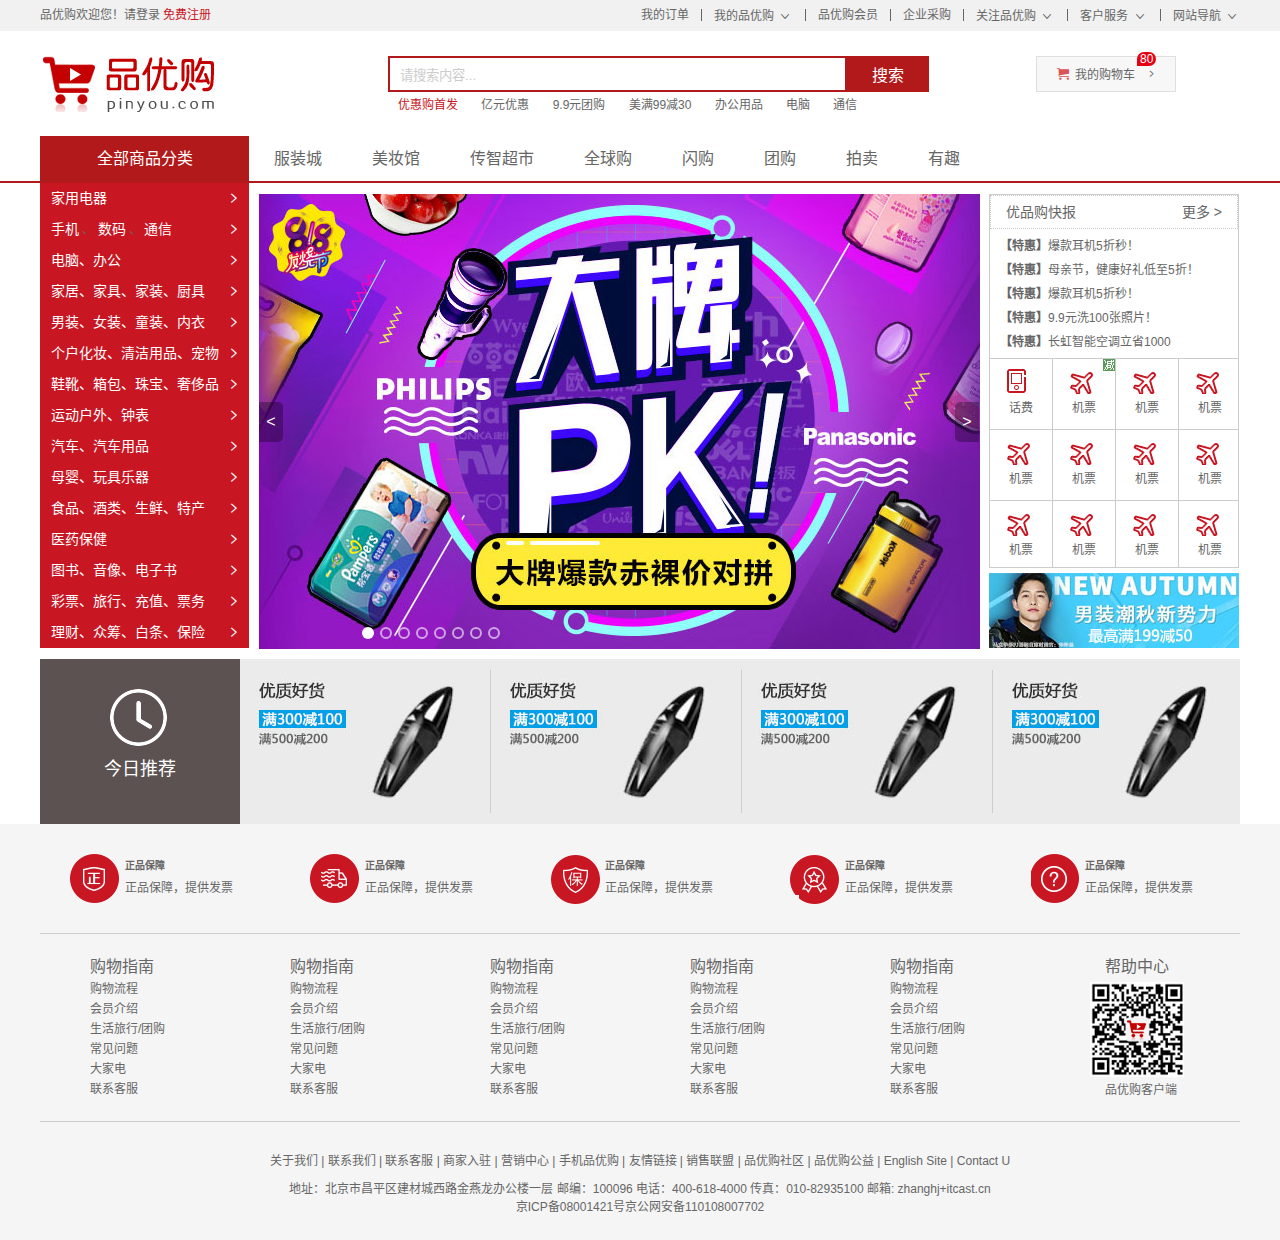
==== index.html @ c99577c7 "品优购第一天、第二天" ====
<!DOCTYPE html>
<html lang="zh-CN">
<head>
	<meta charset="UTF-8">
	<title>品优购-综合网购首选-正品低价、品质保障、配送及时、轻松购物！</title>
	<meta name="description" content="品优购JD.COM-专业的综合网上购物商城,销售家电、数码通讯、电脑、家居百货、服装服饰、母婴、图书、食品等数万个品牌优质商品.便捷、诚信的服务，为您提供愉悦的网上购物体验!" />
	<meta name="Keywords" content="网上购物,网上商城,手机,笔记本,电脑,MP3,CD,VCD,DV,相机,数码,配件,手表,存储卡,品优购" />
	<!-- 引入facicon.ico网页图标 -->
	<link rel="shortcut icon" href="favicon.ico"  type="image/x-icon"/>    
	<!-- 引入css 初始化的css 文件 -->
	<link rel="stylesheet" href="css/base.css">
	<!-- 引入公共样式的css 文件 -->
    <link rel="stylesheet" href="css/common.css">
    <!-- 引入首页的css文件 -->
    <link rel="stylesheet" href="css/index.css">
</head>
<body>
	<!-- 顶部快捷导航start -->
	<div class="shortcut">
		<div class="w">
			<div class="fl">
				<ul>
					<li>品优购欢迎您！ </li>
					<li> 
						<a href="#">请登录</a>
						<a href="#" class="style-red">免费注册</a>
					</li>
				</ul>
			</div>
			<div class="fr">
				<ul>
					<li><a href="#">我的订单</a></li>
					<li class="spacer"></li>
					<li>
						<a href="#">我的品优购</a>
						<i class="icomoon"></i>
					</li>
					<li class="spacer"></li>
					<li><a href="#">品优购会员</a></li>
					<li class="spacer"></li>
					<li><a href="#">企业采购</a></li>
					<li class="spacer"></li>
					<li><a href="#">关注品优购</a> <i class="icomoon"></i></li>
					<li class="spacer"></li>
					<li><a href="#">客户服务</a> <i class="icomoon"></i></li>
					<li class="spacer"></li>
					<li><a href="#">网站导航</a> <i class="icomoon"></i></li>
				</ul>
			</div>
		</div>
	</div>
	<!-- 顶部快捷导航end  -->
	<!-- header制作 -->
	<div class="header w">
		<!-- logo -->
		<div class="logo">
			<h1>
				<a href="index.html" title="品优购">品优购</a>
			</h1>
		</div>
		<!-- search -->
		<div class="search">
			<input type="text" class="text" value="请搜索内容...">
			<button class="btn">搜索</button>
		</div>
		<!-- hotwrods -->
		<div class="hotwrods">
			<a href="#" class="style-red">优惠购首发</a>
			<a href="#">亿元优惠</a>
			<a href="#">9.9元团购</a>
			<a href="#">美满99减30</a>
			<a href="#">办公用品</a>
			<a href="#">电脑</a>
			<a href="#">通信</a>                         
		</div>
		<div class="shopcar">
			<i class="car"> </i>我的购物车 <i class="arrow">  </i>  
			<i class="count">80</i>
		</div>
	</div>
	<!-- header 结束 -->
	<!-- nav start -->
	<div class="nav">
		<div class="w">
			<div class="dropdown fl">
                <div class="dt"> 全部商品分类 </div>
				<div class="dd">  
					<ul>
						<li class="menu_item"><a href="#">家用电器</a>  <i>  </i>  </li>
						<li class="menu_item">
						    <a href="#">手机</a>   、
						    <a href="#">数码</a>   、
						    <a href="#">通信</a>   
							<i>  </i>  
						</li>
						<li class="menu_item"><a href="#">电脑、办公</a>  <i>  </i>  </li>
						<li class="menu_item"><a href="#">家居、家具、家装、厨具</a>  <i>  </i>  </li>
						<li class="menu_item"><a href="#">男装、女装、童装、内衣</a>  <i>  </i>  </li>
						<li class="menu_item"><a href="#">个户化妆、清洁用品、宠物</a>  <i>  </i>  </li>
						<li class="menu_item"><a href="#">鞋靴、箱包、珠宝、奢侈品</a>  <i>  </i>  </li>		
						<li class="menu_item"><a href="#">运动户外、钟表</a>  <i>  </i>  </li>
						<li class="menu_item"><a href="#">汽车、汽车用品</a>  <i>  </i>  </li>
						<li class="menu_item"><a href="#">母婴、玩具乐器</a>  <i>  </i>  </li>
						<li class="menu_item"><a href="#">食品、酒类、生鲜、特产</a>  <i>  </i>  </li>
						<li class="menu_item"><a href="#">医药保健</a>  <i>  </i>  </li>
						<li class="menu_item"><a href="#">图书、音像、电子书</a>  <i> </i>  </li>
						<li class="menu_item"><a href="#">彩票、旅行、充值、票务</a>  <i> </i>  </li>
						<li class="menu_item"><a href="#">理财、众筹、白条、保险</a>  <i>  </i>  </li>
					</ul>
				 </div>
            </div>
			<div class="navitems fl">
                <ul>
					<li><a href="#">服装城</a></li>
					<li><a href="#">美妆馆</a></li>
					<li><a href="#">传智超市</a></li>
					<li><a href="#">全球购</a></li>
					<li><a href="#">闪购</a></li>
					<li><a href="#">团购</a></li>
					<li><a href="#">拍卖</a></li>
					<li><a href="#">有趣</a></li>
				</ul>    
            </div>
		</div>
	</div>
    <!-- nav end  -->

    <!-- main start -->
    <div class="w">
        <div class="main">
            <div class="focus">
                <a href="#" class="arrow-l"> < </a>
                <a href="#" class="arrow-r"> > </a>
                <ul>
                    <li>
                      <a href="#"><img src="upload/focus.jpg" alt=""></a>
                    </li>
                </ul>
                <ol class="circle">
                    <li class="current-circle"></li>
                    <li></li>
                    <li></li>
                    <li></li>
                    <li></li>
                    <li></li>
                    <li></li>
                    <li></li>
                </ol>
            </div>
            <div class="newsflash">
                <div class="news">
                    <div class="news-hd">
                        优品购快报
                        <a href="#">更多 ></a>
                    </div>
                    <div class="news-bd">
                        <ul>
                            <li><a href="#"><strong>【特惠】</strong>爆款耳机5折秒！</a></li>
                            <li><a href="#"><strong>【特惠】</strong>母亲节，健康好礼低至5折！</a></li>
                            <li><a href="#"><strong>【特惠】</strong>爆款耳机5折秒！</a></li>
                            <li><a href="#"><strong>【特惠】</strong>9.9元洗100张照片！</a></li>
                            <li><a href="#"><strong>【特惠】</strong>长虹智能空调立省1000</a></li>
                        </ul>
                    </div>
                </div>
                <div class="lifeservice">
                    <ul>
                        <li>
                            <a href="#">
                                <i class="service_ico service_ico_huafei"></i>
                                <p>话费</p>
                            </a>
                        </li>
                        <li>
                            <a href="#">
                                <i class="service_ico service_ico_feiji"></i>
                                <p>机票</p>
                            </a>
                            <span class="hot"></span>
                        </li>
                        <li>
                            <a href="#">
                                <i class="service_ico service_ico_feiji"></i>
                                <p>机票</p>
                            </a>
                        </li>
                        <li>
                            <a href="#">
                                <i class="service_ico service_ico_feiji"></i>
                                <p>机票</p>
                            </a>
                        </li>
                        <li>
                            <a href="#">
                                <i class="service_ico service_ico_feiji"></i>
                                <p>机票</p>
                            </a>
                        </li>
                        <li>
                            <a href="#">
                                <i class="service_ico service_ico_feiji"></i>
                                <p>机票</p>
                            </a>
                        </li>
                        <li>
                            <a href="#">
                                <i class="service_ico service_ico_feiji"></i>
                                <p>机票</p>
                            </a>
                        </li>
                        <li>
                            <a href="#">
                                <i class="service_ico service_ico_feiji"></i>
                                <p>机票</p>
                            </a>
                        </li>
                        <li>
                            <a href="#">
                                <i class="service_ico service_ico_feiji"></i>
                                <p>机票</p>
                            </a>
                        </li>
                        <li>
                            <a href="#">
                                <i class="service_ico service_ico_feiji"></i>
                                <p>机票</p>
                            </a>
                        </li>
                        <li>
                            <a href="#">
                                <i class="service_ico service_ico_feiji"></i>
                                <p>机票</p>
                            </a>
                        </li>
                        <li>
                            <a href="#">
                                <i class="service_ico service_ico_feiji"></i>
                                <p>机票</p>
                            </a>
                        </li>
                    </ul>
                </div>
                <div class="bargain">
                    <img src="upload/bargain.jpg" alt="">
                </div>
            </div>
        </div>
    </div>
    <!-- main start -->

    <!-- recommend start -->
    <div class="w">
        <div class="recommend">
            <div class="recommend_hd fl">
                <img src="img/clock.png" alt="">
                <p>今日推荐</p>
            </div>
            <div class="recommend_bd fl">
                <ul>
                    <li><img src="upload/pic.jpg" alt=""></li>
                    <li><img src="upload/pic.jpg" alt=""></li>
                    <li><img src="upload/pic.jpg" alt=""></li>
                    <li><img src="upload/pic.jpg" alt=""></li>
                </ul>
            </div>
        </div>
    </div>
    <!-- recommend start -->

    <!-- footer start -->
    <div class="footer">
        <div class="w">
            <div class="mod_service">
                <ul>
                    <li>
                        <i class="mod-service-icon mod_service_zheng"></i>
                        <div class="mod_service_title">
                            <h5>正品保障</h5>
			 				<p>正品保障，提供发票</p>
                        </div>
                    </li>
                    <li>
                        <i class="mod-service-icon mod_service_kuai"></i>
                        <div class="mod_service_title">
                            <h5>正品保障</h5>
			 				<p>正品保障，提供发票</p>
                        </div>
                    </li>
                    <li>
                        <i class="mod-service-icon mod_service_bao"></i>
                        <div class="mod_service_title">
                            <h5>正品保障</h5>
                                <p>正品保障，提供发票</p>
                        </div>
                    </li>
                    <li>
                        <i class="mod-service-icon mod_service_xing"></i>
                        <div class="mod_service_title">
                            <h5>正品保障</h5>
                                <p>正品保障，提供发票</p>
                        </div>
                    </li>
                    <li>
                        <i class="mod-service-icon mod_service_wen"></i>
                        <div class="mod_service_title">
                            <h5>正品保障</h5>
                                <p>正品保障，提供发票</p>
                        </div>    
                    </li>
                </ul>
            </div>
            <div class="mod_help">
                <dl class="mod_help_item">
                    <dt>购物指南</dt>
                    <dd> <a href="#">购物流程 </a></dd>
                    <dd> <a href="#">会员介绍 </a></dd>
                    <dd> <a href="#">生活旅行/团购 </a></dd>
                    <dd> <a href="#">常见问题 </a></dd>
                    <dd> <a href="#">大家电 </a></dd>
                    <dd> <a href="#">联系客服 </a></dd>
                </dl>
                <dl class="mod_help_item">
                    <dt>购物指南</dt>
                    <dd> <a href="#">购物流程 </a></dd>
                    <dd> <a href="#">会员介绍 </a></dd>
                    <dd> <a href="#">生活旅行/团购 </a></dd>
                    <dd> <a href="#">常见问题 </a></dd>
                    <dd> <a href="#">大家电 </a></dd>
                    <dd> <a href="#">联系客服 </a></dd>
                </dl>
                <dl class="mod_help_item">
                    <dt>购物指南</dt>
                    <dd> <a href="#">购物流程 </a></dd>
                    <dd> <a href="#">会员介绍 </a></dd>
                    <dd> <a href="#">生活旅行/团购 </a></dd>
                    <dd> <a href="#">常见问题 </a></dd>
                    <dd> <a href="#">大家电 </a></dd>
                    <dd> <a href="#">联系客服 </a></dd>
                </dl>
                <dl class="mod_help_item">
                    <dt>购物指南</dt>
                    <dd> <a href="#">购物流程 </a></dd>
                    <dd> <a href="#">会员介绍 </a></dd>
                    <dd> <a href="#">生活旅行/团购 </a></dd>
                    <dd> <a href="#">常见问题 </a></dd>
                    <dd> <a href="#">大家电 </a></dd>
                    <dd> <a href="#">联系客服 </a></dd>
                </dl>
                <dl class="mod_help_item">
                    <dt>购物指南</dt>
                    <dd> <a href="#">购物流程 </a></dd>
                    <dd> <a href="#">会员介绍 </a></dd>
                    <dd> <a href="#">生活旅行/团购 </a></dd>
                    <dd> <a href="#">常见问题 </a></dd>
                    <dd> <a href="#">大家电 </a></dd>
                    <dd> <a href="#">联系客服 </a></dd>
                </dl>
                <dl class="mod_help_item mod_help_app">
                    <dt>帮助中心</dt>
                    <dd> 
                        <img src="upload/erweima.png" alt="">
                        <p>品优购客户端</p>
                    </dd>
                </dl>
            </div>
            <div class="mod_copyright">
                <p class="mod_copyright_link">
                    关于我们  |  联系我们  |  联系客服  |  商家入驻  |  营销中心  |  手机品优购  |  友情链接  |  销售联盟  |  品优购社区  |  品优购公益  |  English Site  |  Contact U
                </p>
                <p>
                    地址：北京市昌平区建材城西路金燕龙办公楼一层 邮编：100096 电话：400-618-4000 传真：010-82935100 邮箱: zhanghj+itcast.cn  <br>
                    京ICP备08001421号京公网安备110108007702
                </p>
            </div>
        </div>
    </div>
    <!-- footer end -->
</body>
</html>
---- css/base.css ----
/*清除元素默认的内外边距  */
* {
    margin: 0;
    padding: 0
}
/*让所有斜体 不倾斜*/
em,
i {
    font-style: normal;
}
/*去掉列表前面的小点*/
li {
    list-style: none;
}
/*图片没有边框   去掉图片底侧的空白缝隙*/
img {
    border: 0;  /*ie6*/
    vertical-align: middle;
}
/*让button 按钮 变成小手*/
button {
    cursor: pointer;
}
/*取消链接的下划线*/
a {
    color: #666;
    text-decoration: none;
}

a:hover {
    color: #e33333;
}

button,
input {
    font-family: 'Microsoft YaHei', 'Heiti SC', tahoma, arial, 'Hiragino Sans GB', \\5B8B\4F53, sans-serif;
    /*取消轮廓线 蓝色的*/
    outline: none;
}

body {
    background-color: #fff;
    font: 12px/1.5 'Microsoft YaHei', 'Heiti SC', tahoma, arial, 'Hiragino Sans GB', \\5B8B\4F53, sans-serif;
    color: #666
}

.hide,
.none {
    display: none;
}
/*清除浮动*/
.clearfix:after {
    visibility: hidden;
    clear: both;
    display: block;
    content: ".";
    height: 0
}

.clearfix {
    *zoom: 1
}
---- css/common.css ----
/*公共样式*/
.fl {
	float: left;
}
.fr {
	float: right;
}
@font-face {
    font-family: 'icomoon';
    src:  url('../fonts/icomoon.eot?7kkyc2');
    src:  url('../fonts/icomoon.eot?7kkyc2#iefix') format('embedded-opentype'),
    url('../fonts/icomoon.ttf?7kkyc2') format('truetype'),
    url('../fonts/icomoon.woff?7kkyc2') format('woff'),
    url('../fonts/icomoon.svg?7kkyc2#icomoon') format('svg');
  font-weight: normal;
  font-style: normal;
}
.fr .icomoon {
	font-family: 'icomoon';
	font-size: 16px;
	line-height: 26px;
}
/*版心*/
.w {
	width: 1200px;
	margin: 0 auto;
}
.style-red {
	color: #c81623;
}
.spacer {
	width: 1px;
	height: 12px;
	background-color: #666;
	margin: 9px 12px 0;
}
/*顶部快捷导航*/
.shortcut {
	height: 31px;
	background-color: #f1f1f1;
	line-height: 31px;
}
.shortcut li {
	float: left;
}
/*header区域*/
.header {
	position: relative;
	height: 105px;
}
.logo {
	position: absolute;
	top: 25px;
	left: 0;
	width: 175px;
	height: 56px;
}
.logo a {
	display: block;
	/*overflow: hidden;*/
	width: 175px;
	height: 56px;
	background: url(../img/logo.png) no-repeat;
	/*text-indent: -999px;*/
	font-size: 0;
}
.search {
	position: absolute;
	top: 25px;
	left: 348px;
}
.text {
	float: left;
	width: 445px;
	height: 32px;
	border: 2px solid #b1191a;
	padding-left: 10px;
	color: #ccc;
}
.btn {
	float: left;
	width: 82px;
	height: 36px;
	background-color: #b1191a;
	border: 0;
	font-size: 16px;
	color: #fff;
}
.hotwrods {
	position: absolute;
	top: 65px;
	left: 348px;
}
.hotwrods a {
	margin: 0 10px;
}
.shopcar {
	position: absolute;
	top:25px;
	right: 64px;
	width: 138px;
	height: 34px;
	border: 1px solid #dfdfdf;
	background-color: #f7f7f7;
	line-height: 34px;
	text-align: center;
}
.car {
	font-family: 'icomoon';
	color: #da5555;
}
.arrow {
	font-family: 'icomoon';
	margin-left: 5px;
}
.count {
	position: absolute;
	top: -5px;
	/*应该是左侧对齐 文字才能往右走显示*/
	left: 100px;
	background-color: #e60012;
	height: 14px;
	padding: 0 3px;
	line-height: 14px;
	color: #fff;
	/*border-radius: 左上角 右上角  右下角  左下角;*/
	border-radius: 7px 7px 7px 0;
}
/*nav start*/
.nav {
	height: 45px;
	border-bottom: 2px solid #b1191a;
}
.dropdown {
	width: 209px;
	height: 45px;
}
.dropdown .dt {
	height: 100%;
	background-color: #b1191a;
	font-size: 16px;
	color: #fff;
	text-align: center;
	line-height: 45px;
}
.dropdown .dd {
	height: 465px;
	background-color: #c81623;
	margin-top: 2px;
} 

.menu_item:hover {
	background-color: #fff;
}
/*鼠标经过li 里面的 a变颜色*/
.menu_item:hover a {
	color: #c81623;
}

.menu_item {
	height: 31px;
	line-height: 31px;
	margin-left: 1px;
	padding: 0 10px;
}
.menu_item a {
	font-size: 14px;
	color: #fff;
}
.menu_item i {
	float: right;
	font-family: 'icomoon';
	font-size: 18px;
	color: #fff;
}
.navitems ul li {
    float: left;
    height: 45px;
    line-height: 45px;
    text-align: center;
    padding: 0 25px;
    font-size: 16px;
    color: #b3b3b3;
}
.navitems ul li:hover {
    color: #c81623;
}
/*footer start*/
.footer {
    height: 386px;
    background-color: #f5f5f5;
    padding-top: 30px;
}
.mod_service {
    height: 79px;
    border-bottom: 1px solid #ccc;
}
.mod_service ul li {
    float: left;
    width: 240px;
}
.mod-service-icon {
    float: left;
    width: 50px;
    height: 50px;
    margin-left: 30px;
    background: url(../img/icons.png);
}
.mod_service_zheng {
    background-position: -253px -3px;
}
.mod_service_kuai {
    background-position: -255px -54px;
}
.mod_service_bao {
    background-position: -256px -105px;
}
.mod_service_xing {
    background-position: -258px -156px;
}
.mod_service_wen {
    background-position: -257px -209px;
}
.mod_service_title {
    float: left;
    margin-left: 5px;
}
.mod_service_title h5 {
    margin: 5px 0;
}
.mod_help {
    height: 187px;
    border-bottom: 1px solid #ccc;
}
.mod_help_item {
    float: left;
    width: 150px;
    margin-top: 20px;
    margin-left: 50px;
}
.mod_help_item dt {
    height: 25px;
    line-height: 25px;
    font-size: 16px; 
}
.mod_help_item dd {
    height: 20px;
    line-height: 20px;
    font-size: 12px; 
}
.mod_help_app dt,
.mod_help_app p {
    padding-left: 15px;
}
.mod_help_app img {
    margin: 3px 0;
}
.mod_copyright {
    margin-top: 30px;
    text-align: center;
}
.mod_copyright_link {
    margin-bottom: 10px;
    font-size: 12px;
}
---- css/index.css ----
/* 首页样式 */
.main {
    width: 980px;
    height: 455px;
    margin-left: 219px;
    margin-top: 11px;
}
.focus {
    position: relative;
    float: left;
    width: 720px;
    height: 455px;
}
.arrow-l,
.arrow-r {
    position: absolute;
    width: 24px;
    height: 40px;
    line-height: 40px;
    text-align: center;
    font-size: 16px;
    top: 50%;
    margin-top: -20px;
    border-radius: 0 5px 5px 0;
    color: #fff;
    background: rgba(0,0,0,.3);
}
.arrow-r {
    right: 0;
    border-radius: 5px 0 0 5px; 
}
.circle {
    position: absolute;
    bottom: 10px;
    left: 100px;
}
.circle li {
    float: left;
    width: 8px;
    height: 8px;
    border: 2px solid rgba(255,255,255,.6);
    margin: 0 3px;
    border-radius: 50%;
    cursor: pointer;
}
.circle li:hover {
    background-color: #fff;
}
.current-circle {
    background-color: #fff;
}
.newsflash {
    float: right;
    width: 250px;
    height: 455px;
}
.news {
    height: 163px;
    border: 1px solid #ccc;
}
.news-hd {
    padding: 0 15px;
    height: 32px;
    line-height: 32px;
    border: 1px dotted #ccc;
    font-size: 14px;
}
.news-hd a {
    float: right;
}
.news-bd {
    height: 130px;
    margin-top: 5px;
}
.news-bd ul {
    padding-left: 10px;
}
.news-bd ul li {
    height: 24px;
    line-height: 24px;
}
.lifeservice {
    height: 208px;
    border: 1px solid #ccc;
    overflow: hidden;
    border-top: 0;
}
.lifeservice ul {
    width: 300px;
}
.lifeservice ul li {
    position: relative;
    float: left;
    width: 62px;
    height: 70px;
    border-right: 1px solid #ccc;
    border-bottom: 1px solid #ccc;
}
.lifeservice a {
    display: block;
    height: 100%;
    text-align: center;
}
.lifeservice p {
    text-align: center;
}
.service_ico {
    display: block;
    width: 30px;
    height: 30px;
    margin: 10px auto;
    margin-bottom: 0;
    background: url(../img/icons.png);
}
.service_ico_huafei {
    background-position: -18px -16px;
}
.service_ico_feiji {
    background-position: -79px -15px;
}
.hot {
    position: absolute;
    width: 12px;
    height: 12px;
    background: url(../img/jian.jpg) no-repeat;
    top: 0;
    right: 0;
}
.bargain {
    height: 75px;
    margin-top: 5px;
}
.recommend {
    height: 165px;
    margin-top: 10px;
}

.recommend_hd {
    width: 200px;
    height: 165px;
    background-color: #5c5251;
}
.recommend_hd img {
    margin-top: 30px;
    margin-left: 70px;
    text-align: center;
}
.recommend_hd p {
    margin-top: 10px;
    text-align: center;
    color: #fff;
    font-size: 18px;
}
.recommend_bd {
    width: 1000px;
    overflow: hidden;
    height: 165px;
    background-color: #ebebeb;
}
.recommend_bd ul {
    width: 1100px;
}
.recommend_bd ul li {
    width: 250px;
    height: 143px;
    margin-top: 11px;
    border-right: 1px solid #ccc;
    float: left;
}
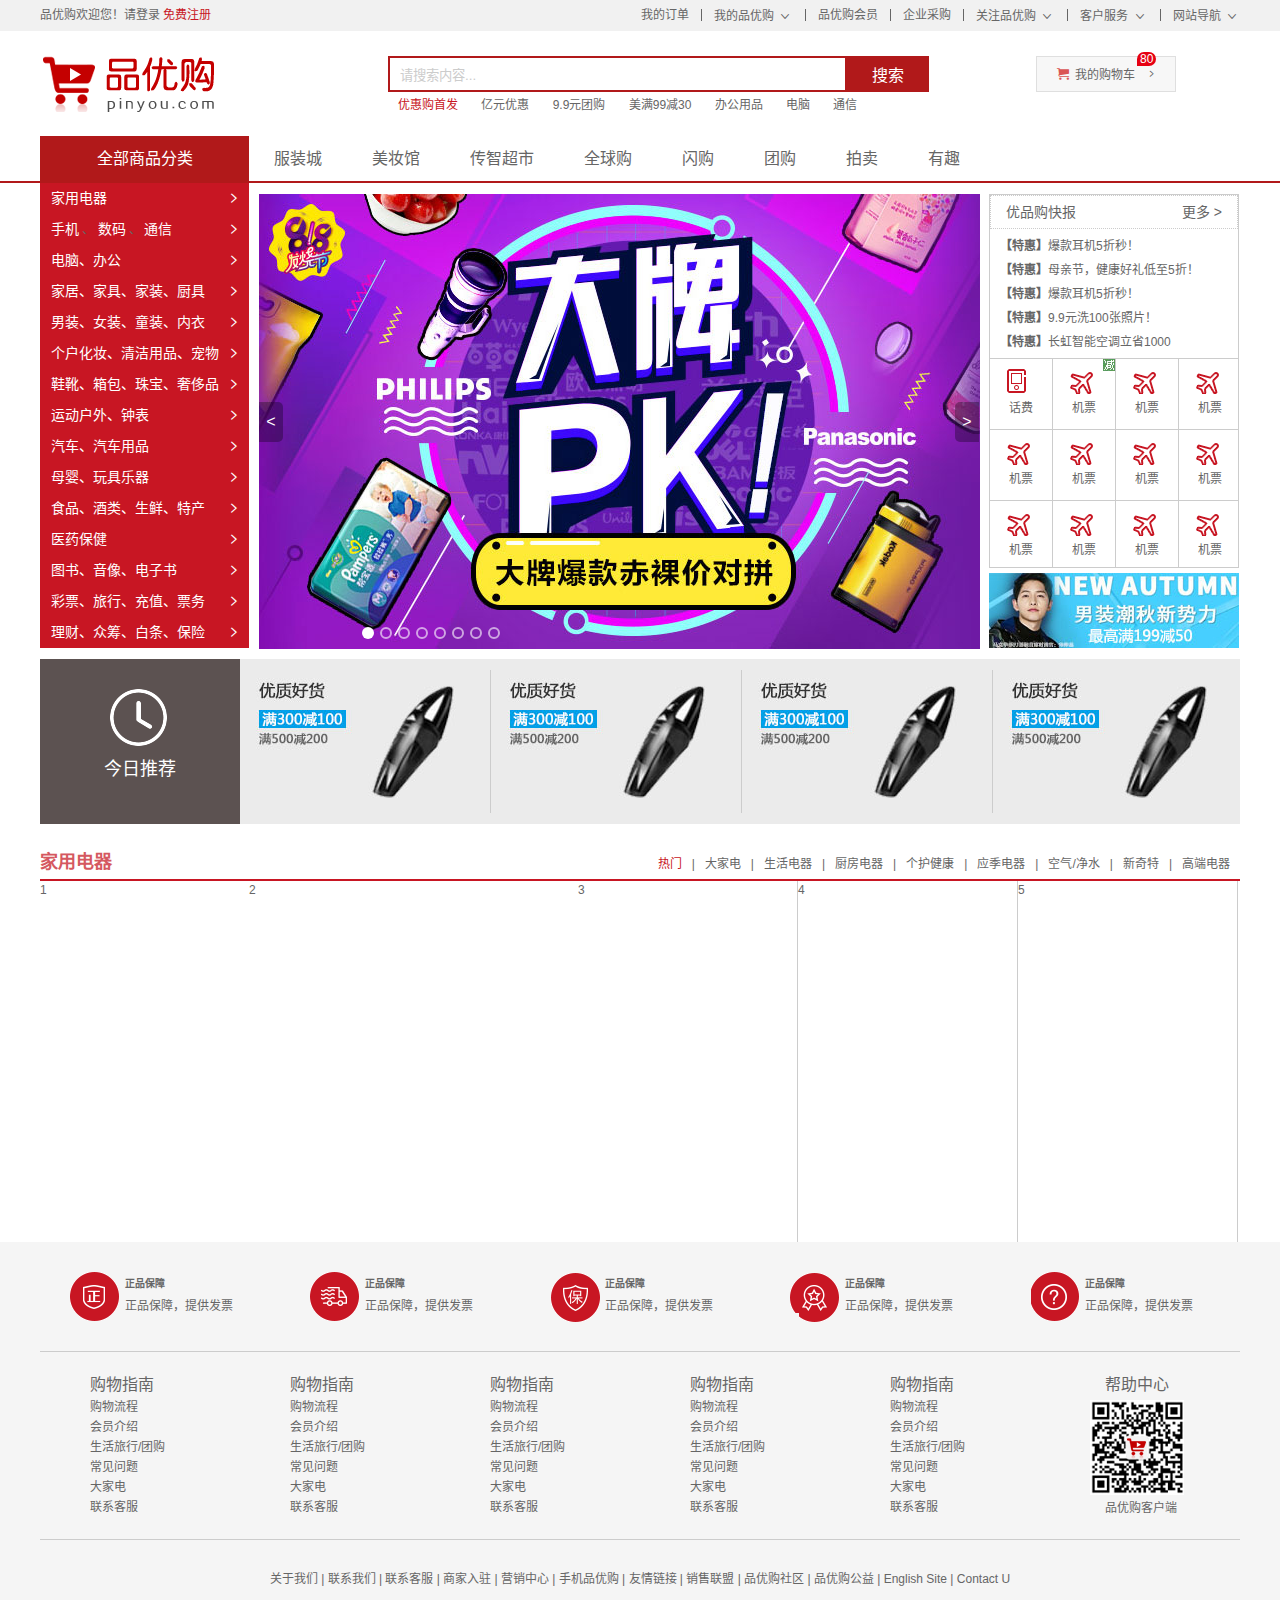
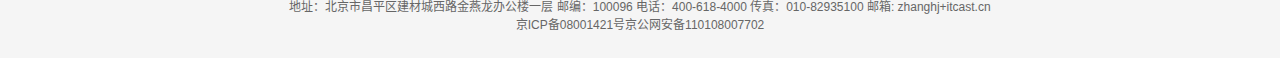
==== commit b5f8129b: "floor开发" ====
--- a/index.html
+++ b/index.html
@@ -265,7 +265,46 @@
             </div>
         </div>
     </div>
-    <!-- recommend start -->
+    <!-- recommend end -->
+
+    <!-- floor start -->
+    <div class="floor">
+        <div class="jiadian w">
+            <div class="box-hd">
+                <h3>家用电器</h3>
+                <div class="tab-list">
+                    <ul>
+                        <li><a href="#" class="style-red">热门</a>|</li>
+						<li><a href="#">大家电</a>|</li>
+						<li><a href="#">生活电器</a>|</li>
+						<li><a href="#">厨房电器</a>|</li>
+						<li><a href="#">个护健康</a>|</li>
+						<li><a href="#">应季电器</a>|</li>
+						<li><a href="#">空气/净水</a>|</li>
+						<li><a href="#">新奇特</a>|</li>
+						<li><a href="#">高端电器</a></li>
+                    </ul>
+                </div>
+            </div>
+            <div class="box-bd">
+                <ul class="tab-content">
+                    <li class="w209">1</li>
+                    <li class="w329">2</li>
+                    <li class="w219">3</li>
+                    <li class="w219">4</li>
+                    <li class="w219">5</li>
+                </ul>
+                <!-- <ul class="tab-content">
+                    <li>1</li>
+                    <li>2</li>
+                    <li>3</li>
+                    <li>4</li>
+                    <li>5</li>
+                </ul> -->
+            </div>
+        </div>
+    </div>
+    <!-- floor end -->
 
     <!-- footer start -->
     <div class="footer">
--- a/css/index.css
+++ b/css/index.css
@@ -167,5 +167,45 @@
     border-right: 1px solid #ccc;
     float: left;
 }
+/* floor start */
+.box-hd {
+    height: 30px;
+    margin-top: 25px;
+    border-bottom: 2px solid #c81623;
+}
+.box-hd h3 {
+    float: left;
+    color: #d55860;
+    font-size: 18px;
+}
+.tab-list {
+    height: 30px;
+    line-height: 30px;
+    float: right;
+}
+.tab-list ul li {
+    float: left;
+}
+.tab-list ul li a {
+    margin: 0 10px;
+}
+.box-bd {
+    height: 361px;
+}
+.tab-content li {
+    height: 361px;
+    float: left;
+}
+.w209 {
+    width: 209px;
+}
+.w329 {
+    width: 329px;
+}
+.w219 {
+    width: 219px;
+    border-right: 1px solid #ccc;
+}
+/* floor end */
 
 
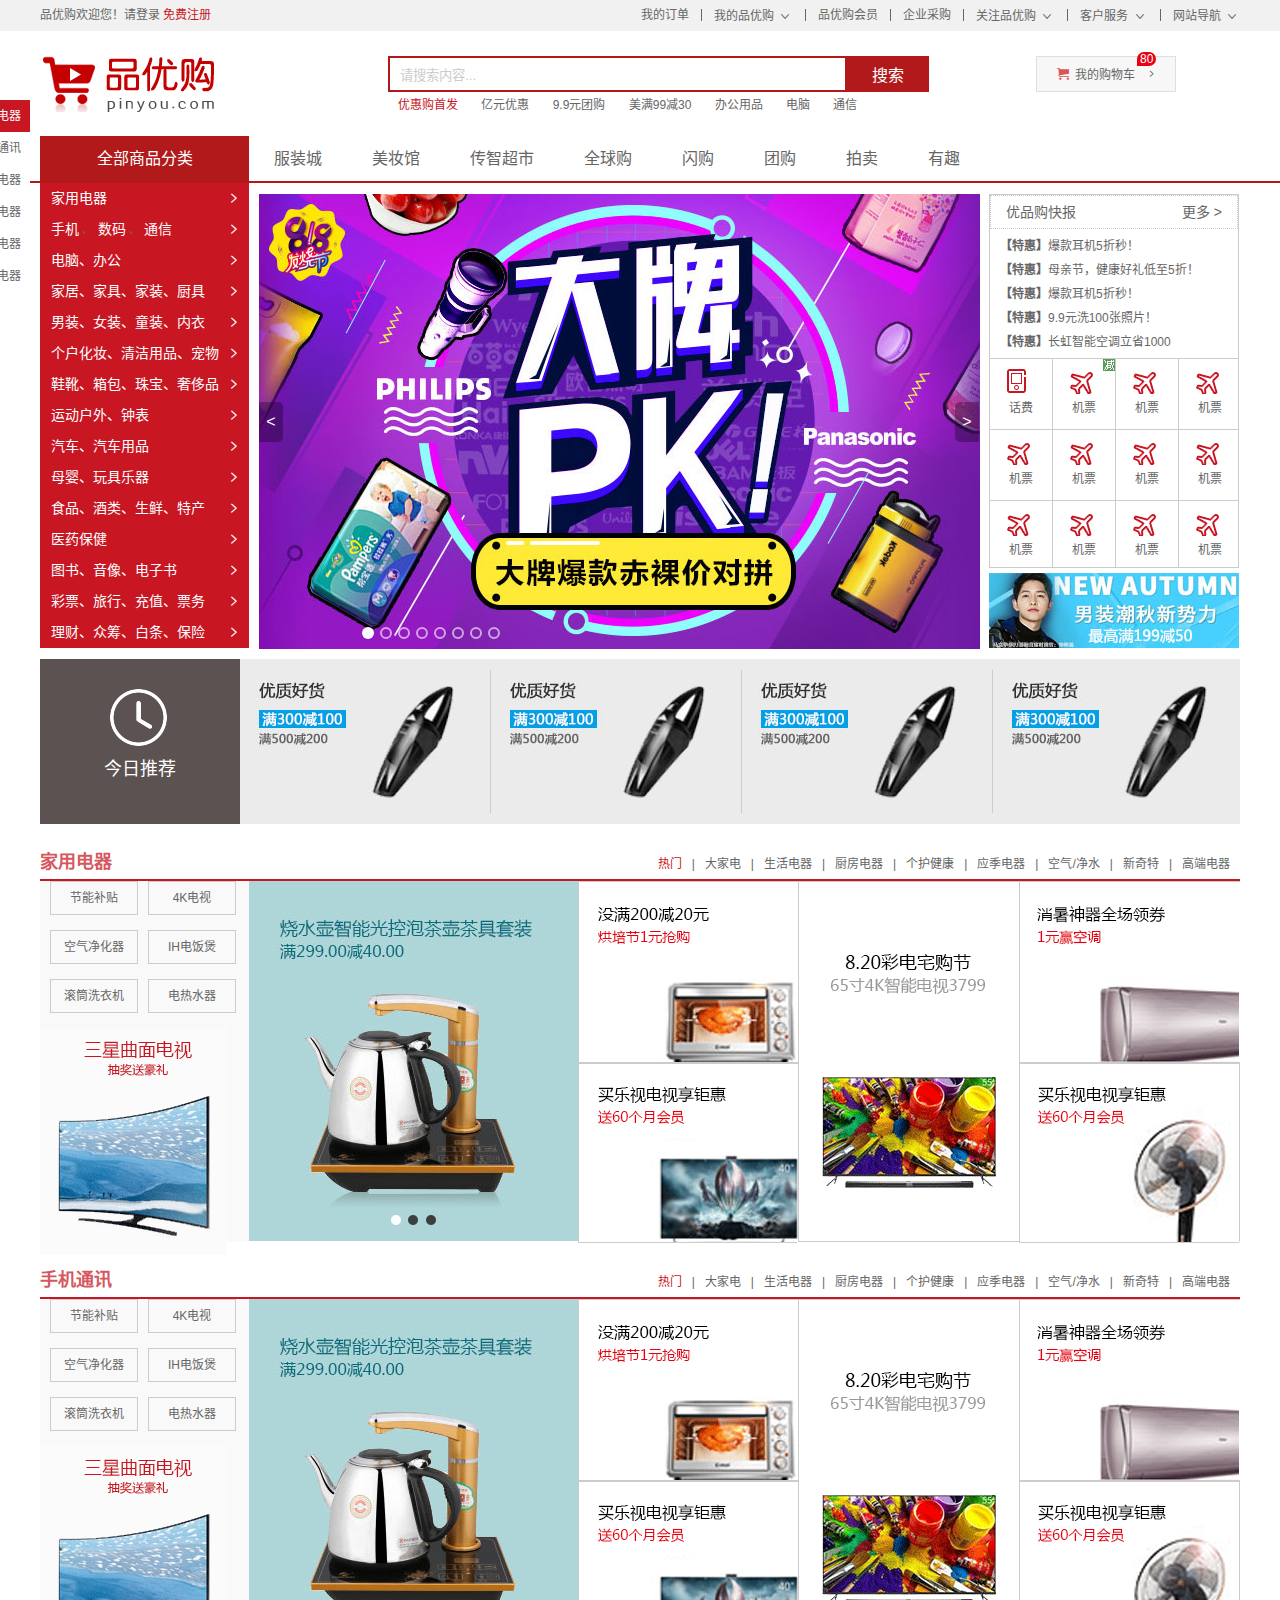
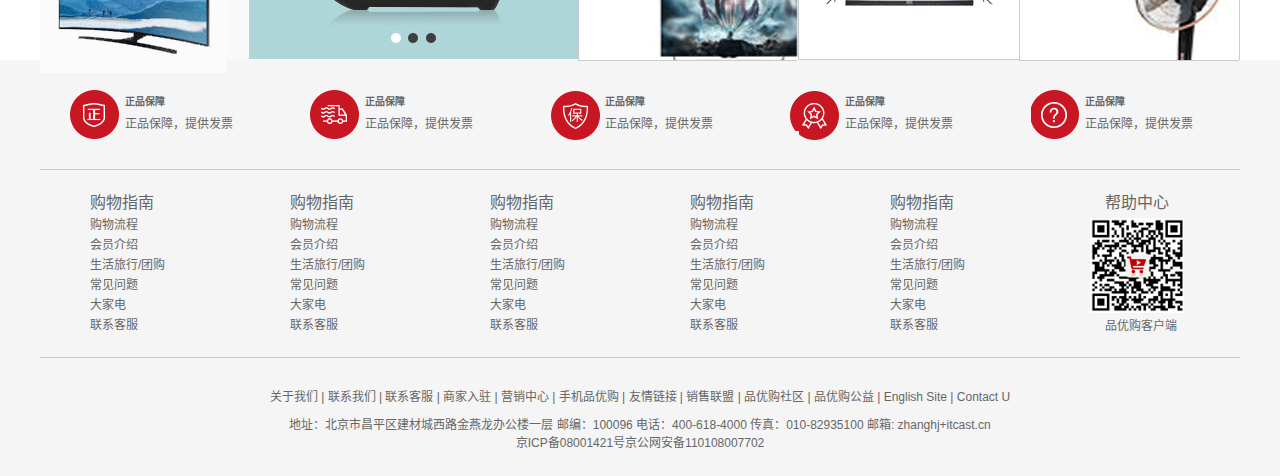
==== commit d0f8744e: "floor" ====
--- a/index.html
+++ b/index.html
@@ -288,11 +288,63 @@
             </div>
             <div class="box-bd">
                 <ul class="tab-content">
-                    <li class="w209">1</li>
-                    <li class="w329">2</li>
-                    <li class="w219">3</li>
-                    <li class="w219">4</li>
-                    <li class="w219">5</li>
+                    <li class="w209">
+                        <ul class="tab-content-list">
+                            <li>
+								<a href="#">节能补贴</a>
+							</li>
+							<li>
+								<a href="#">4K电视</a>
+							</li>
+							<li>
+								<a href="#">空气净化器</a>
+							</li>
+							<li>
+								<a href="#">IH电饭煲</a>
+							</li>
+							<li>
+								<a href="#">滚筒洗衣机</a>
+							</li>
+							<li>
+								<a href="#">电热水器</a>
+							</li>
+                        </ul>
+                        <img src="upload/floor-1-1.png" alt="">
+                    </li>
+                    <li class="w329">
+                        <img src="upload/pic1.jpg" alt="">
+                    </li>
+                    <li class="w219">
+                        <div class="tab-content-item">
+                            <a href="#">
+                                <img src="upload/floor-1-2.png" alt="">
+                            </a>
+                        </div>
+                        <div class="tab-content-item">
+                            <a href="#">
+                                <img src="upload/floor-1-3.png" alt="">
+                            </a>
+                        </div>
+                    </li>
+                    <li class="w220">
+                        <div class="tab-content-item">
+                            <a href="#">
+                                <img src="upload/floor-1-4.png" alt="">
+                            </a>
+                        </div>
+                    </li>
+                    <li class="w220">
+                        <div class="tab-content-item">
+                            <a href="#">
+                                <img src="upload/floor-1-5.png" alt="">
+                            </a>
+                        </div>
+                        <div class="tab-content-item">
+                            <a href="#">
+                                <img src="upload/floor-1-6.png" alt="">
+                            </a>
+                        </div>
+                    </li>
                 </ul>
                 <!-- <ul class="tab-content">
                     <li>1</li>
@@ -303,8 +355,108 @@
                 </ul> -->
             </div>
         </div>
+
+        <div class="shouji w">
+            <div class="box-hd">
+                <h3>手机通讯</h3>
+                <div class="tab-list">
+                    <ul>
+                        <li><a href="#" class="style-red">热门</a>|</li>
+						<li><a href="#">大家电</a>|</li>
+						<li><a href="#">生活电器</a>|</li>
+						<li><a href="#">厨房电器</a>|</li>
+						<li><a href="#">个护健康</a>|</li>
+						<li><a href="#">应季电器</a>|</li>
+						<li><a href="#">空气/净水</a>|</li>
+						<li><a href="#">新奇特</a>|</li>
+						<li><a href="#">高端电器</a></li>
+                    </ul>
+                </div>
+            </div>
+            <div class="box-bd">
+                <ul class="tab-content">
+                    <li class="w209">
+                        <ul class="tab-content-list">
+                            <li>
+								<a href="#">节能补贴</a>
+							</li>
+							<li>
+								<a href="#">4K电视</a>
+							</li>
+							<li>
+								<a href="#">空气净化器</a>
+							</li>
+							<li>
+								<a href="#">IH电饭煲</a>
+							</li>
+							<li>
+								<a href="#">滚筒洗衣机</a>
+							</li>
+							<li>
+								<a href="#">电热水器</a>
+							</li>
+                        </ul>
+                        <img src="upload/floor-1-1.png" alt="">
+                    </li>
+                    <li class="w329">
+                        <img src="upload/pic1.jpg" alt="">
+                    </li>
+                    <li class="w219">
+                        <div class="tab-content-item">
+                            <a href="#">
+                                <img src="upload/floor-1-2.png" alt="">
+                            </a>
+                        </div>
+                        <div class="tab-content-item">
+                            <a href="#">
+                                <img src="upload/floor-1-3.png" alt="">
+                            </a>
+                        </div>
+                    </li>
+                    <li class="w220">
+                        <div class="tab-content-item">
+                            <a href="#">
+                                <img src="upload/floor-1-4.png" alt="">
+                            </a>
+                        </div>
+                    </li>
+                    <li class="w220">
+                        <div class="tab-content-item">
+                            <a href="#">
+                                <img src="upload/floor-1-5.png" alt="">
+                            </a>
+                        </div>
+                        <div class="tab-content-item">
+                            <a href="#">
+                                <img src="upload/floor-1-6.png" alt="">
+                            </a>
+                        </div>
+                    </li>
+                </ul>
+                <!-- <ul class="tab-content">
+                    <li>1</li>
+                    <li>2</li>
+                    <li>3</li>
+                    <li>4</li>
+                    <li>5</li>
+                </ul> -->
+            </div>
+        </div>
     </div>
     <!-- floor end -->
+
+    <!-- fixedtool start -->
+    <div class="fixedtool">
+        <ul>
+			<li class="current">家用电器</li>
+			<li>手机通讯</li>
+			<li>家用电器</li>
+			<li>家用电器</li>
+			<li>家用电器</li>
+			<li>家用电器</li>
+		</ul>
+    </div>
+    <!-- fixedtool end -->
 
     <!-- footer start -->
     <div class="footer">
--- a/css/index.css
+++ b/css/index.css
@@ -198,6 +198,7 @@
 }
 .w209 {
     width: 209px;
+    background-color: #f9f9f9;
 }
 .w329 {
     width: 329px;
@@ -206,6 +207,47 @@
     width: 219px;
     border-right: 1px solid #ccc;
 }
+.w220 {
+    width: 220px;
+    border-right: 1px solid #ccc;
+}
+.tab-content-item {
+    border: 1px solid #ccc;
+}
+.tab-content-list li {
+    margin-bottom: 15px;
+}
+.tab-content-list li {
+    width: 86px;
+    height: 32px;
+    line-height: 32px;
+    border: 1px solid #ccc;
+    margin-left: 10px;
+    text-align: center;
+}
 /* floor end */
 
-
+/* fixedtool start */
+.fixedtool {
+    position: fixed;
+    top: 100px; 
+    left: 50%;
+    width: 66px;
+    background-color: red;
+    margin-left: -676px;
+
+}
+.fixedtool .current {
+    background-color: #c81623;
+    color: #fff;
+}
+.fixedtool ul li {
+    height: 32px;
+    background-color: #fff;
+    line-height: 32px;
+    text-align: center;
+    cursor: pointer;
+}
+/* fixedtool end */
+
+
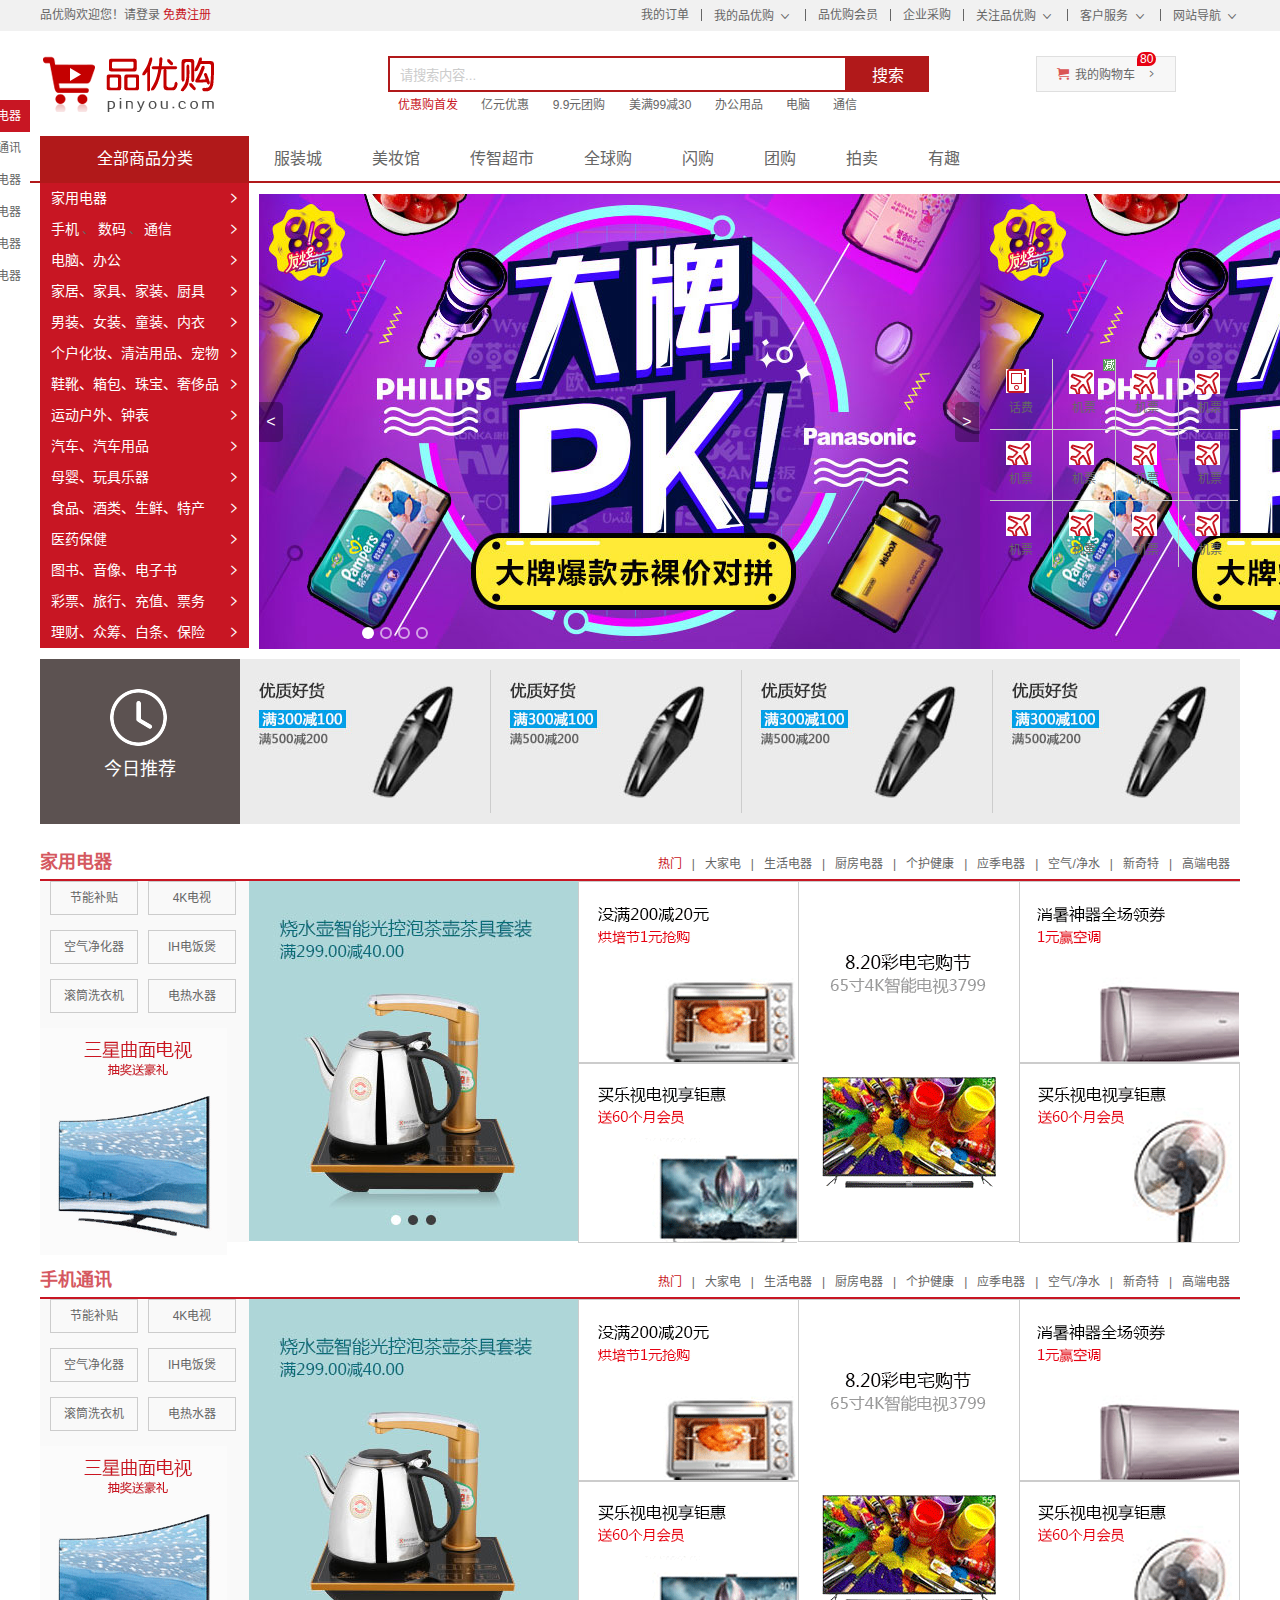
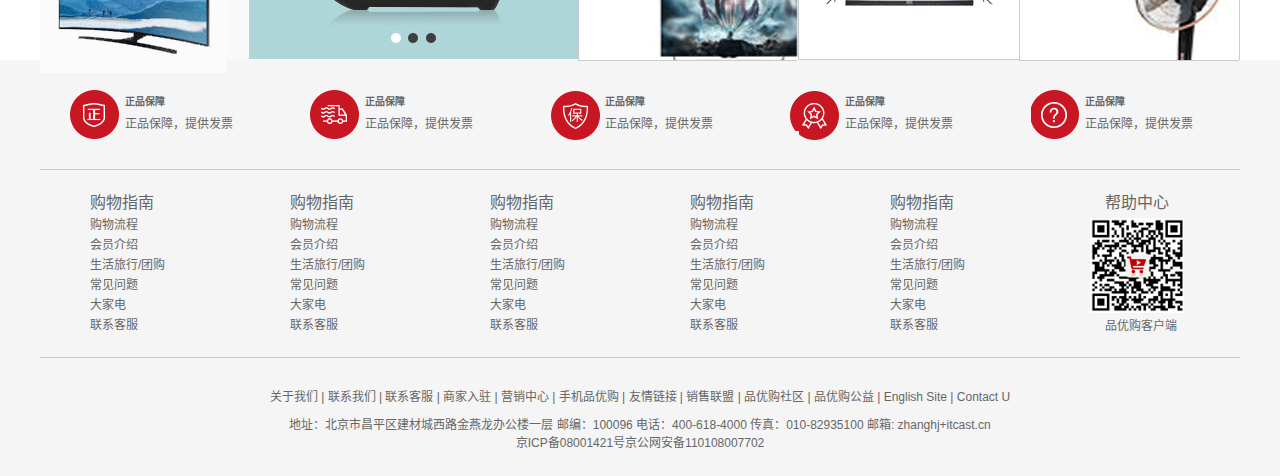
==== commit a2c5c92a: "首页轮播" ====
--- a/index.html
+++ b/index.html
@@ -88,7 +88,7 @@
 					<ul>
 						<li class="menu_item"><a href="#">家用电器</a>  <i>  </i>  </li>
 						<li class="menu_item">
-						    <a href="#">手机</a>   、
+						    <a href="list.html">手机</a>   、
 						    <a href="#">数码</a>   、
 						    <a href="#">通信</a>   
 							<i>  </i>  
@@ -135,13 +135,18 @@
                     <li>
                       <a href="#"><img src="upload/focus.jpg" alt=""></a>
                     </li>
+                    <li>
+                        <a href="#"><img src="upload/focus.jpg" alt=""></a>
+                    </li>
+                    <li>
+                        <a href="#"><img src="upload/focus.jpg" alt=""></a>
+                    </li>
+                    <li>
+                        <a href="#"><img src="upload/focus.jpg" alt=""></a>
+                    </li>
                 </ul>
                 <ol class="circle">
                     <li class="current-circle"></li>
-                    <li></li>
-                    <li></li>
-                    <li></li>
-                    <li></li>
                     <li></li>
                     <li></li>
                     <li></li>
--- a/css/common.css
+++ b/css/common.css
@@ -150,6 +150,7 @@
 } 
 
 .menu_item:hover {
+	padding-left: 20px;
 	background-color: #fff;
 }
 /*鼠标经过li 里面的 a变颜色*/
@@ -158,6 +159,7 @@
 }
 
 .menu_item {
+	transition: all 1s;
 	height: 31px;
 	line-height: 31px;
 	margin-left: 1px;
--- a/css/index.css
+++ b/css/index.css
@@ -10,6 +10,12 @@
     float: left;
     width: 720px;
     height: 455px;
+}
+.focus ul {
+    width: 600%;
+}
+.focus ul li {
+    float: left;
 }
 .arrow-l,
 .arrow-r {
@@ -191,6 +197,15 @@
 }
 .box-bd {
     height: 361px;
+}
+.box-bd img {
+    transition: all 0.5s;
+}
+.box-bd img:hover {
+    margin-left: 8px;
+}
+.tab-content {
+    width: 1250px;
 }
 .tab-content li {
     height: 361px;
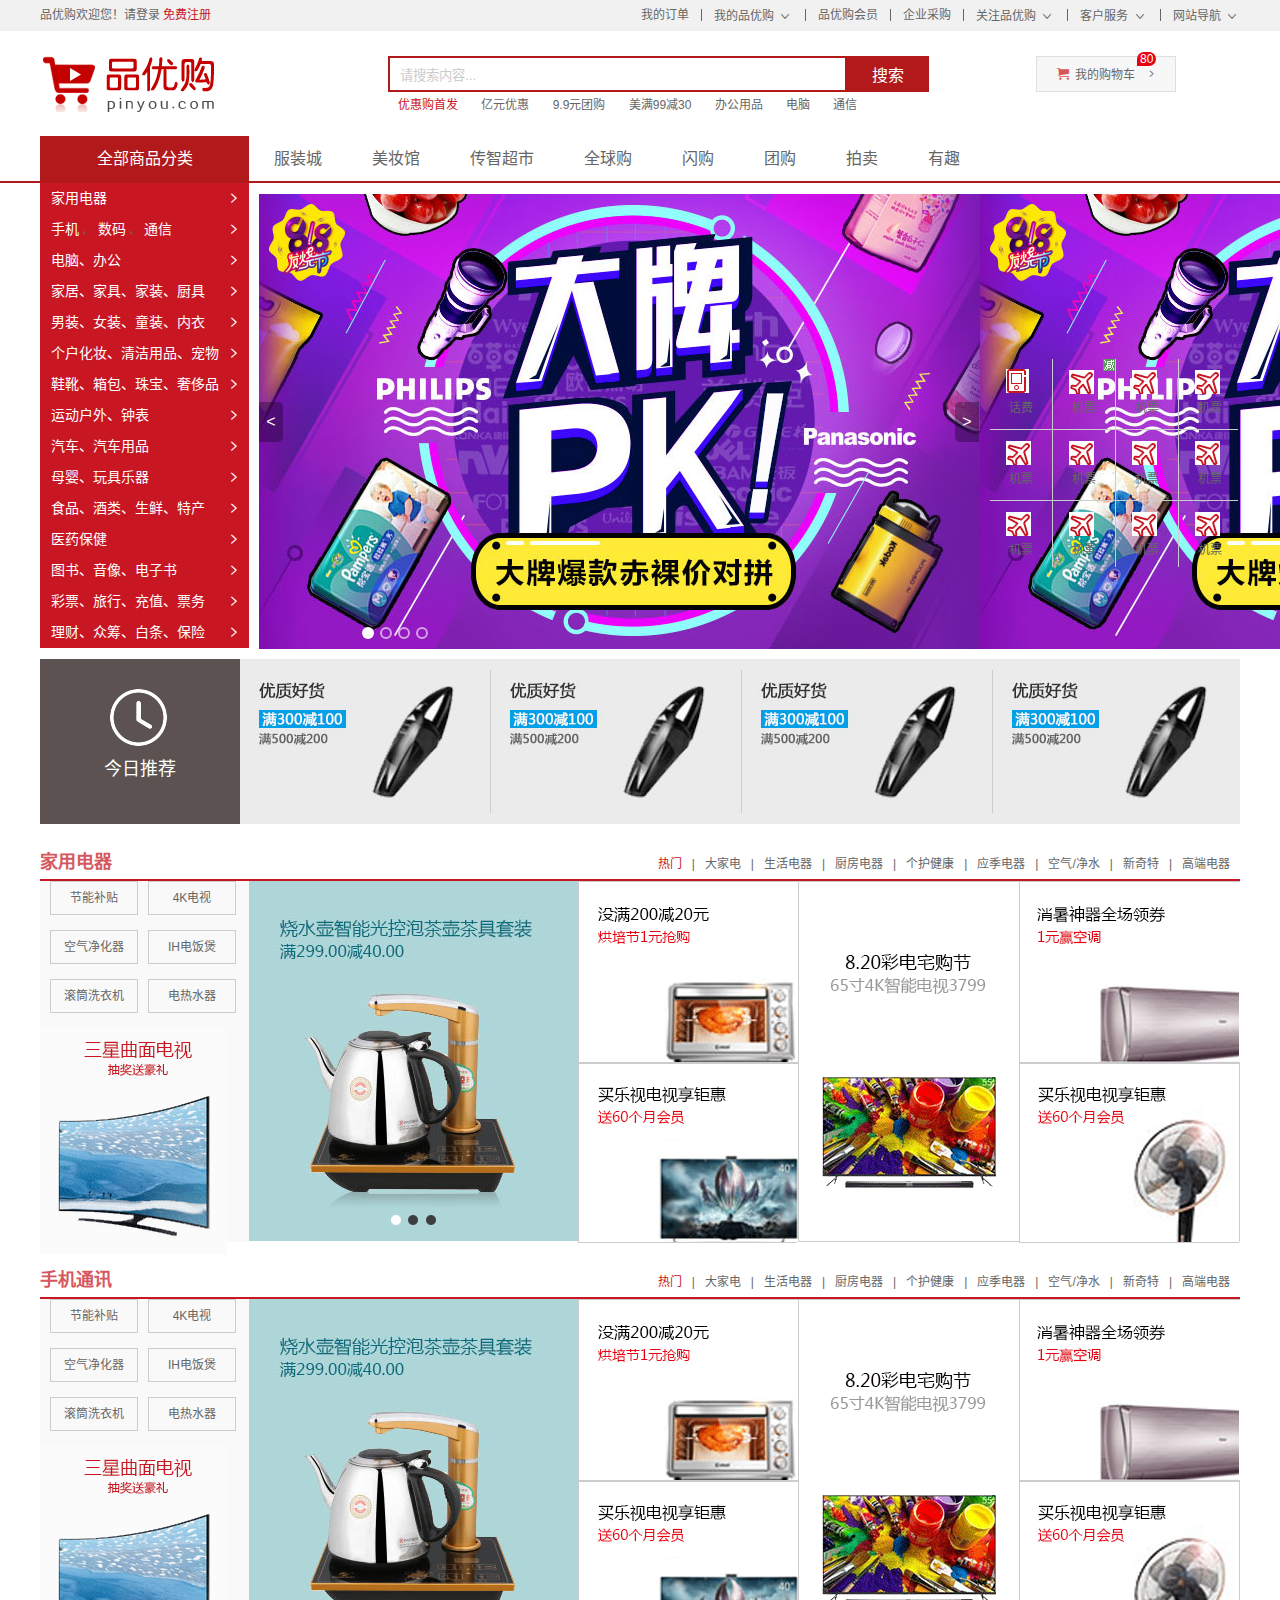
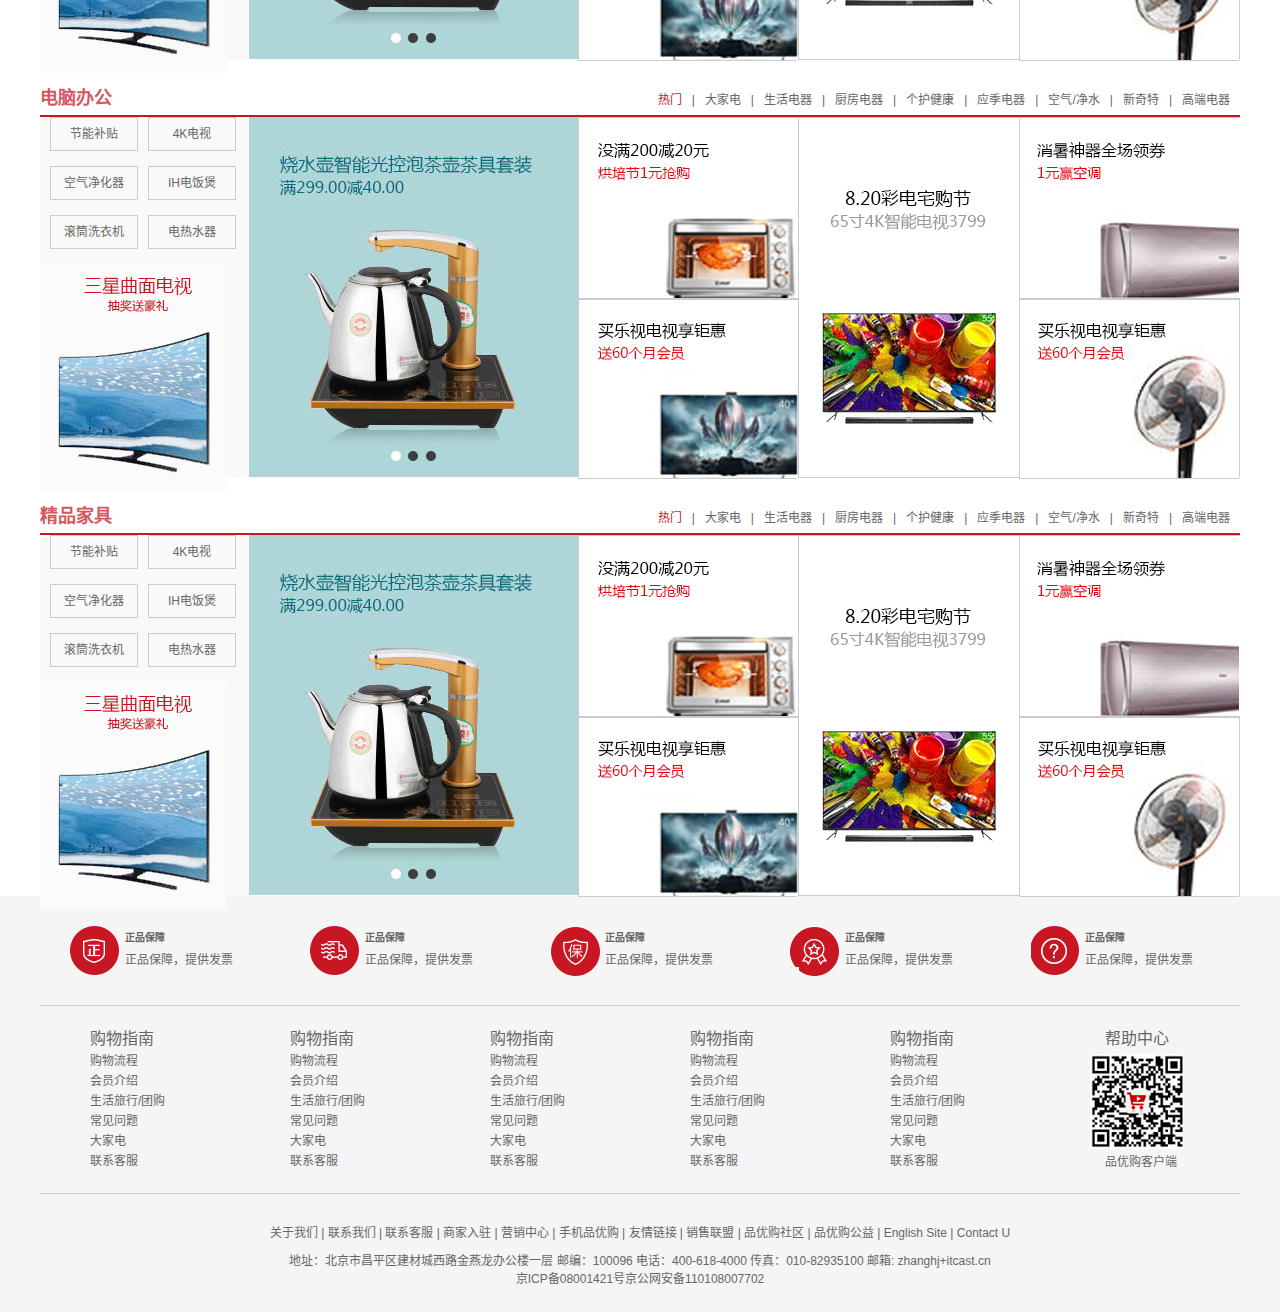
==== commit 0e5f201b: "增加侧面悬浮" ====
--- a/index.html
+++ b/index.html
@@ -13,6 +13,8 @@
     <link rel="stylesheet" href="css/common.css">
     <!-- 引入首页的css文件 -->
     <link rel="stylesheet" href="css/index.css">
+    <script src="js/jquery.min.js"></script>
+    <script src="js/index.js"></script>
 </head>
 <body>
 	<!-- 顶部快捷导航start -->
@@ -447,6 +449,180 @@
                 </ul> -->
             </div>
         </div>
+
+        <div class="shouji w">
+            <div class="box-hd">
+                <h3>电脑办公</h3>
+                <div class="tab-list">
+                    <ul>
+                        <li><a href="#" class="style-red">热门</a>|</li>
+						<li><a href="#">大家电</a>|</li>
+						<li><a href="#">生活电器</a>|</li>
+						<li><a href="#">厨房电器</a>|</li>
+						<li><a href="#">个护健康</a>|</li>
+						<li><a href="#">应季电器</a>|</li>
+						<li><a href="#">空气/净水</a>|</li>
+						<li><a href="#">新奇特</a>|</li>
+						<li><a href="#">高端电器</a></li>
+                    </ul>
+                </div>
+            </div>
+            <div class="box-bd">
+                <ul class="tab-content">
+                    <li class="w209">
+                        <ul class="tab-content-list">
+                            <li>
+								<a href="#">节能补贴</a>
+							</li>
+							<li>
+								<a href="#">4K电视</a>
+							</li>
+							<li>
+								<a href="#">空气净化器</a>
+							</li>
+							<li>
+								<a href="#">IH电饭煲</a>
+							</li>
+							<li>
+								<a href="#">滚筒洗衣机</a>
+							</li>
+							<li>
+								<a href="#">电热水器</a>
+							</li>
+                        </ul>
+                        <img src="upload/floor-1-1.png" alt="">
+                    </li>
+                    <li class="w329">
+                        <img src="upload/pic1.jpg" alt="">
+                    </li>
+                    <li class="w219">
+                        <div class="tab-content-item">
+                            <a href="#">
+                                <img src="upload/floor-1-2.png" alt="">
+                            </a>
+                        </div>
+                        <div class="tab-content-item">
+                            <a href="#">
+                                <img src="upload/floor-1-3.png" alt="">
+                            </a>
+                        </div>
+                    </li>
+                    <li class="w220">
+                        <div class="tab-content-item">
+                            <a href="#">
+                                <img src="upload/floor-1-4.png" alt="">
+                            </a>
+                        </div>
+                    </li>
+                    <li class="w220">
+                        <div class="tab-content-item">
+                            <a href="#">
+                                <img src="upload/floor-1-5.png" alt="">
+                            </a>
+                        </div>
+                        <div class="tab-content-item">
+                            <a href="#">
+                                <img src="upload/floor-1-6.png" alt="">
+                            </a>
+                        </div>
+                    </li>
+                </ul>
+                <!-- <ul class="tab-content">
+                    <li>1</li>
+                    <li>2</li>
+                    <li>3</li>
+                    <li>4</li>
+                    <li>5</li>
+                </ul> -->
+            </div>
+        </div>
+
+        <div class="shouji w">
+            <div class="box-hd">
+                <h3>精品家具</h3>
+                <div class="tab-list">
+                    <ul>
+                        <li><a href="#" class="style-red">热门</a>|</li>
+						<li><a href="#">大家电</a>|</li>
+						<li><a href="#">生活电器</a>|</li>
+						<li><a href="#">厨房电器</a>|</li>
+						<li><a href="#">个护健康</a>|</li>
+						<li><a href="#">应季电器</a>|</li>
+						<li><a href="#">空气/净水</a>|</li>
+						<li><a href="#">新奇特</a>|</li>
+						<li><a href="#">高端电器</a></li>
+                    </ul>
+                </div>
+            </div>
+            <div class="box-bd">
+                <ul class="tab-content">
+                    <li class="w209">
+                        <ul class="tab-content-list">
+                            <li>
+								<a href="#">节能补贴</a>
+							</li>
+							<li>
+								<a href="#">4K电视</a>
+							</li>
+							<li>
+								<a href="#">空气净化器</a>
+							</li>
+							<li>
+								<a href="#">IH电饭煲</a>
+							</li>
+							<li>
+								<a href="#">滚筒洗衣机</a>
+							</li>
+							<li>
+								<a href="#">电热水器</a>
+							</li>
+                        </ul>
+                        <img src="upload/floor-1-1.png" alt="">
+                    </li>
+                    <li class="w329">
+                        <img src="upload/pic1.jpg" alt="">
+                    </li>
+                    <li class="w219">
+                        <div class="tab-content-item">
+                            <a href="#">
+                                <img src="upload/floor-1-2.png" alt="">
+                            </a>
+                        </div>
+                        <div class="tab-content-item">
+                            <a href="#">
+                                <img src="upload/floor-1-3.png" alt="">
+                            </a>
+                        </div>
+                    </li>
+                    <li class="w220">
+                        <div class="tab-content-item">
+                            <a href="#">
+                                <img src="upload/floor-1-4.png" alt="">
+                            </a>
+                        </div>
+                    </li>
+                    <li class="w220">
+                        <div class="tab-content-item">
+                            <a href="#">
+                                <img src="upload/floor-1-5.png" alt="">
+                            </a>
+                        </div>
+                        <div class="tab-content-item">
+                            <a href="#">
+                                <img src="upload/floor-1-6.png" alt="">
+                            </a>
+                        </div>
+                    </li>
+                </ul>
+                <!-- <ul class="tab-content">
+                    <li>1</li>
+                    <li>2</li>
+                    <li>3</li>
+                    <li>4</li>
+                    <li>5</li>
+                </ul> -->
+            </div>
+        </div>
     </div>
     <!-- floor end -->
 
@@ -455,10 +631,8 @@
         <ul>
 			<li class="current">家用电器</li>
 			<li>手机通讯</li>
-			<li>家用电器</li>
-			<li>家用电器</li>
-			<li>家用电器</li>
-			<li>家用电器</li>
+			<li>电脑办公</li>
+			<li>精品家具</li>
 		</ul>
     </div>
     <!-- fixedtool end -->
--- a/css/index.css
+++ b/css/index.css
@@ -244,6 +244,7 @@
 
 /* fixedtool start */
 .fixedtool {
+    display: none;
     position: fixed;
     top: 100px; 
     left: 50%;
